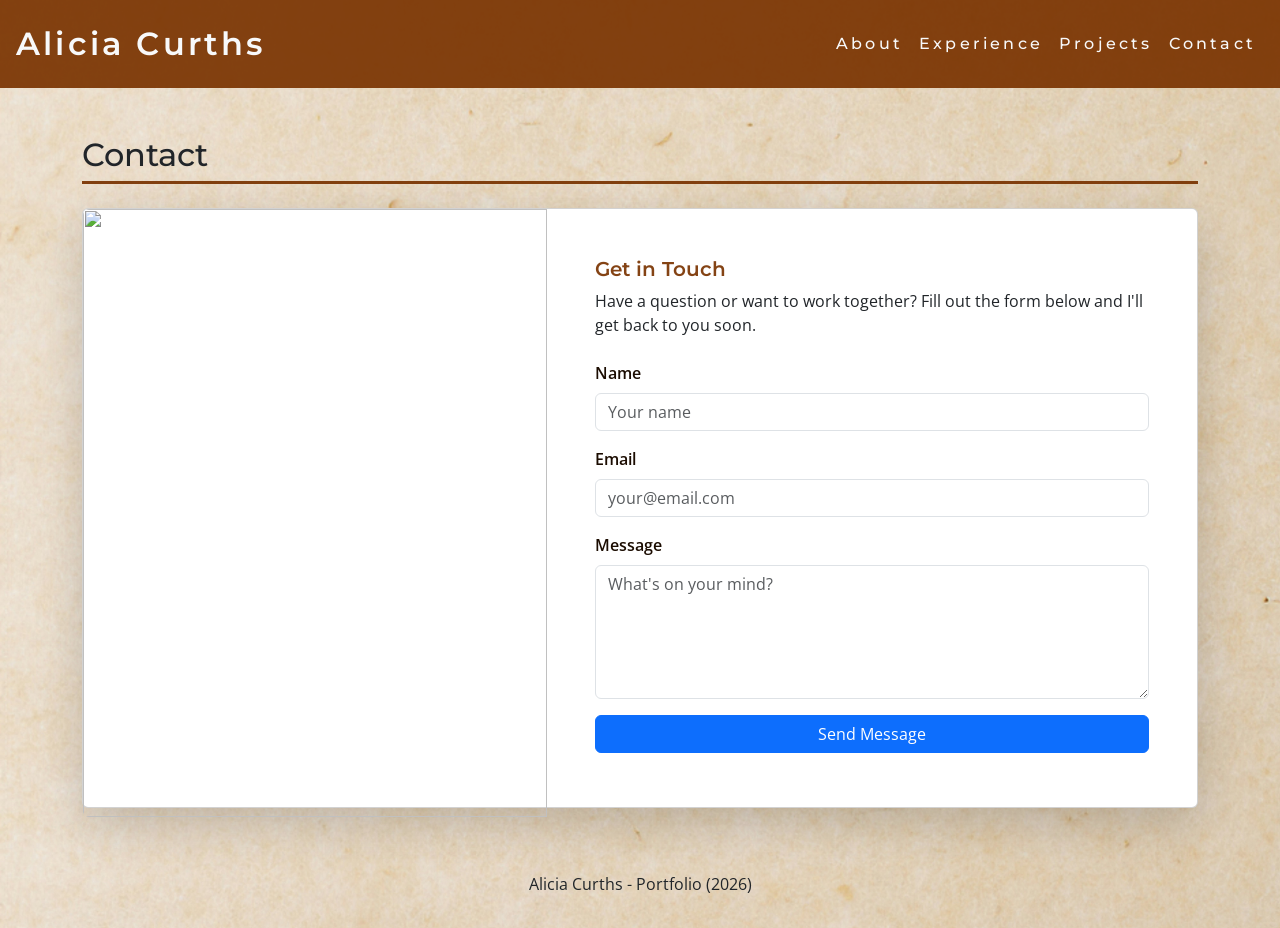
==== contact.html @ c38c43d1 "feat: add contact page with images and styling" ====
<html lang="en">
  <head>
    <meta charset="UTF-8" />
    <meta name="viewport" content="width=device-width, initial-scale=1.0" />
    <title>Contact - Alicia Curths</title>
    <link
      href="https://cdn.jsdelivr.net/npm/bootstrap@5.3.3/dist/css/bootstrap.min.css"
      rel="stylesheet"
    />
    <link rel="preconnect" href="https://fonts.googleapis.com" />
    <link rel="preconnect" href="https://fonts.gstatic.com" crossorigin />
    <link
      href="https://fonts.googleapis.com/css2?family=Montserrat:wght@400;600;700&family=Open+Sans:wght@400;600&display=swap"
      rel="stylesheet"
    />
    <link rel="icon" type="image/svg+xml" href="images/favicon.svg" />
    <link rel="stylesheet" href="styles.css" />
  </head>
  <body class="bg-light">
    <header class="site-header p-3 d-flex">
      <nav class="navbar navbar-expand-md w-100">
        <h1 class="text-light fs-2 fw-semibold m-0">Alicia Curths</h1>
        <button
          class="navbar-toggler"
          type="button"
          data-bs-toggle="collapse"
          data-bs-target="#navMenu"
          aria-controls="navMenu"
          aria-expanded="false"
          aria-label="Toggle navigation"
        >
          <span class="navbar-toggler-icon"></span>
        </button>
        <div class="collapse navbar-collapse" id="navMenu">
          <ul class="navbar-nav ms-auto">
            <li class="nav-item">
              <a class="nav-link text-light fw-medium" href="index.html#about"
                >About</a
              >
            </li>
            <li class="nav-item">
              <a
                class="nav-link text-light fw-medium"
                href="index.html#experience"
                >Experience</a
              >
            </li>
            <li class="nav-item">
              <a
                class="nav-link text-light fw-medium"
                href="index.html#projects"
                >Projects</a
              >
            </li>
            <li class="nav-item">
              <a
                class="nav-link text-light fw-medium active"
                aria-current="page"
                href="contact.html"
                >Contact</a
              >
            </li>
          </ul>
        </div>
      </nav>
    </header>

    <main class="container py-4">
      <section id="contact" class="py-4">
        <h2 class="section-title">Contact</h2>
        <div class="card shadow-lg contact-page-card">
          <div class="row g-0">
            <div class="col-md-5">
              <img
                src="images/contact2.jpg"
                alt=""
                class="contact-page-img rounded-start"
              />
            </div>
            <div class="col-md-7 p-4 p-md-5">
              <h3 class="contact-heading mb-2">Get in Touch</h3>
              <p class="mb-4">
                Have a question or want to work together? Fill out the form
                below and I'll get back to you soon.
              </p>
              <form class="contact-form">
                <div class="mb-3">
                  <label for="name" class="form-label">Name</label>
                  <input
                    type="text"
                    class="form-control"
                    id="name"
                    placeholder="Your name"
                    required
                  />
                </div>
                <div class="mb-3">
                  <label for="email" class="form-label">Email</label>
                  <input
                    type="email"
                    class="form-control"
                    id="email"
                    placeholder="your@email.com"
                    required
                  />
                </div>
                <div class="mb-3">
                  <label for="message" class="form-label">Message</label>
                  <textarea
                    class="form-control"
                    id="message"
                    rows="5"
                    placeholder="What's on your mind?"
                    required
                  ></textarea>
                </div>
                <button type="submit" class="btn btn-primary w-100">
                  Send Message
                </button>
              </form>
            </div>
          </div>
        </div>
      </section>
    </main>

    <footer class="footer container py-3 text-center">
      <p>Alicia Curths - Portfolio (2026)</p>
    </footer>
    <button
      class="back-to-top"
      id="back-to-top"
      aria-label="Back to top"
      title="Back to top"
    >
      ↑
    </button>
    <script src="https://cdn.jsdelivr.net/npm/bootstrap@5.3.3/dist/js/bootstrap.bundle.min.js"></script>
    <script src="scripts.js"></script>
  </body>
</html>
---- styles.css ----
:root {
  --brand: #7a3300eb;
  --brand-dark: #5a2500;
  --brand-light: #fff4ee;
  --brand-pale: #ffd9b3;
  --brand-background: #fff4eeb6;
  --brand-ink: #1b0c01;
  --brand-focus-ring: #7a320033;
  --heading-font: "Montserrat", sans-serif;
  --body-font: "Open Sans", sans-serif;
}

body {
  font-family: var(--body-font);
  background-image: url("images/bg.jpg");
  background-size: cover; /* fill entire viewport */
  background-position: center;
  background-attachment: fixed; /* stay put during scroll */
  background-repeat: no-repeat;
}

.site-header {
  font-family: var(--heading-font);
  color: var(--brand-light);
  background-color: var(--brand);
  letter-spacing: 0.2em;
}

.site-header .nav-link:hover,
.site-header .nav-link:focus {
  color: var(--brand-pale) !important;
}

.site-header .navbar-toggler-icon {
  filter: invert(1);
}

@media (max-width: 767.98px) {
  .site-header .navbar-collapse .navbar-nav {
    gap: 0 !important;
    align-items: flex-end;
    padding: 0.5rem 0;
  }
}

.section-title {
  font-family: var(--heading-font);
  border-bottom: 3px solid var(--brand);
  padding-bottom: 0.4rem;
  margin-bottom: 1.5rem;
}

#experience h3 {
  font-size: 0.8rem;
  font-weight: 700;
  text-transform: uppercase;
  letter-spacing: 0.08em;
  color: var(--brand);
  margin-bottom: 0.75rem;
}

/* Accordion*/
#workHistoryAccordion .accordion-button {
  font-weight: 400;
  color: var(--brand-ink);
}

#workHistoryAccordion .accordion-button:hover {
  background-color: var(--brand-light);
}

#workHistoryAccordion .accordion-button:not(.collapsed) {
  color: var(--brand);
  background-color: var(--brand-light);
  box-shadow: none;
}

#workHistoryAccordion .accordion-button:focus {
  box-shadow: 0 0 0 0.2rem var(--brand-focus-ring);
}

#workHistoryAccordion .accordion-button:not(.collapsed)::after {
  filter: invert(22%) sepia(80%) saturate(800%) hue-rotate(8deg)
    brightness(0.75);
}

#workHistoryAccordion .accordion-body ul {
  margin-bottom: 0;
  padding-left: 1.25rem;
}

#workHistoryAccordion .accordion-body li + li {
  margin-top: 0.4rem;
}

/* Back to top button */
#back-to-top {
  position: fixed;
  bottom: 2rem;
  right: 2rem;
  width: 2.75rem;
  height: 2.75rem;
  border: none;
  border-radius: 50%;
  background-color: var(--brand);
  color: #fff;
  font-size: 1.5rem;
  display: flex;
  align-items: center;
  justify-content: center;
  padding-bottom: 8px; /* visually center the arrow */
  cursor: pointer;
  opacity: 0;
  pointer-events: none;
  transition:
    opacity 0.25s ease,
    background-color 0.2s ease;
  z-index: 1000;
}

#back-to-top.visible {
  opacity: 1;
  pointer-events: auto;
}

#back-to-top:hover {
  background-color: var(--brand-dark);
}

/* Project cards */
#projects .card {
  display: flex;
  flex-direction: column;
}

#projects .card h3 {
  font-family: var(--heading-font);
  font-size: 1.25rem;
  font-weight: 600;
}

#projects .card .btn {
  align-self: center;
  padding: 0.5rem;
  font-size: 0.875rem;
}

/* Carousel controls */
#sentimentCarousel .carousel-control-prev,
#sentimentCarousel .carousel-control-next {
  opacity: 1;
  filter: invert(1);
}

/* Contact page */
.contact-page-card .contact-page-img {
  width: 100%;
  height: 100%;
  min-height: 300px;
  object-fit: cover;
}

.contact-form .form-label {
  font-weight: 600;
  color: var(--brand-ink);
}

.contact-form .form-control:focus {
  border-color: var(--brand);
  box-shadow: 0 0 0 0.2rem var(--brand-focus-ring);
}

@media (max-width: 767.98px) {
  .contact-page-card .contact-page-img {
    height: 220px;
    min-height: 0;
    /* Keep top corners rounded on mobile for better aesthetics */
    border-radius: var(--bs-border-radius) var(--bs-border-radius) 0 0 !important;
  }
}

@media (min-width: 992px) {
  .contact-page-card {
    height: 600px;
  }
  .contact-page-card > .row {
    height: 100%;
  }
}

/* Contact section (index.html) */
.contact-card .contact-img {
  width: 100%;
  height: 100%;
  min-height: 260px;
  object-fit: cover; /* Fill card without distortion */
}

.contact-heading {
  font-family: var(--heading-font);
  font-size: 1.25rem;
  font-weight: 600;
  color: var(--brand);
}

@media (max-width: 767.98px) {
  .contact-card .contact-img {
    height: 220px;
    min-height: 0;
    /* Keep top corners rounded on mobile for better aesthetics */
    border-radius: var(--bs-border-radius) var(--bs-border-radius) 0 0 !important;
  }
}
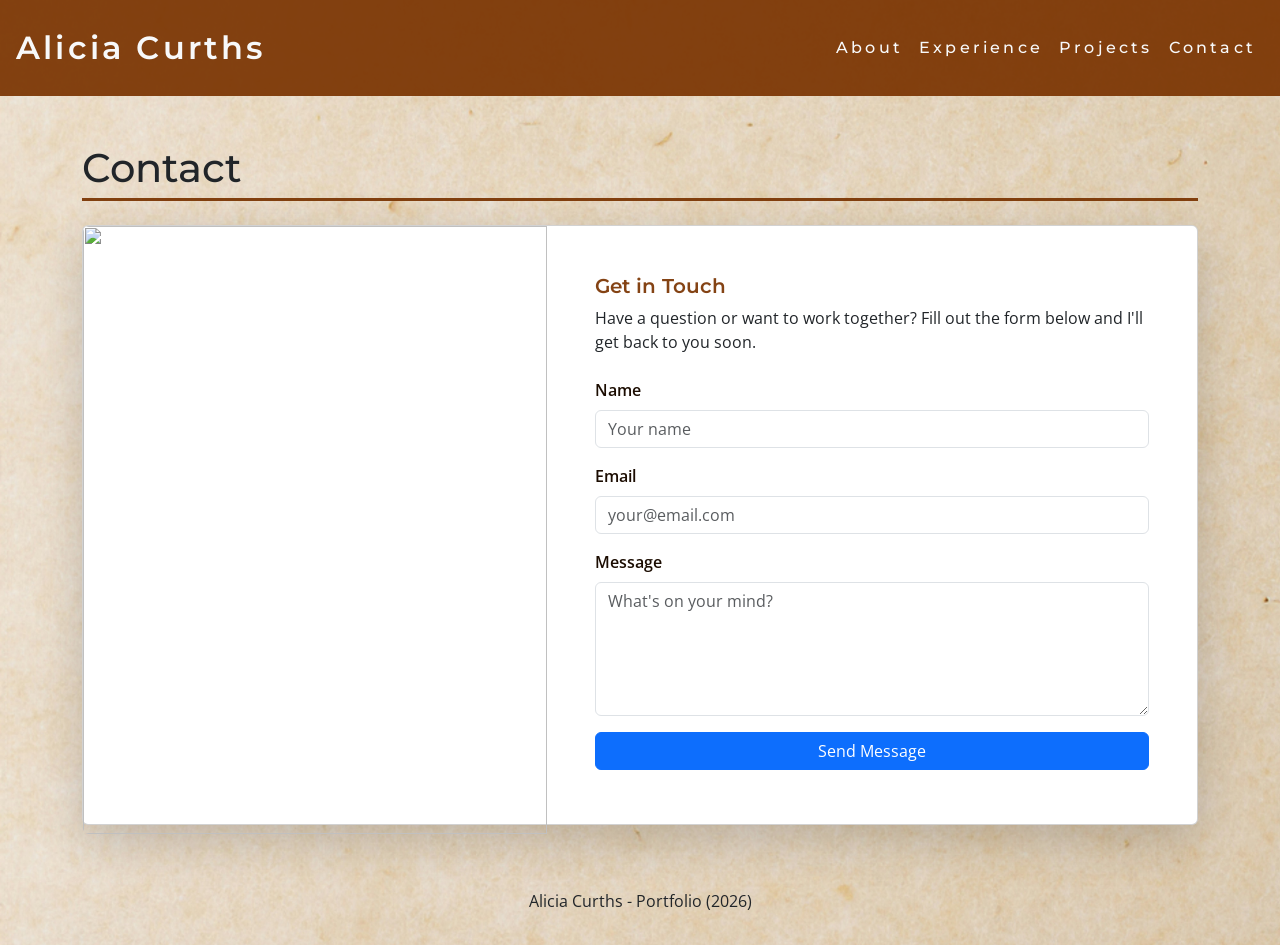
==== commit 6e44c5b7: "fix: change name heading to nav link on contact page and correct heading hierarchy to match" ====
--- a/contact.html
+++ b/contact.html
@@ -19,7 +19,11 @@
   <body class="bg-light">
     <header class="site-header p-3 d-flex">
       <nav class="navbar navbar-expand-md w-100">
-        <h1 class="text-light fs-2 fw-semibold m-0">Alicia Curths</h1>
+        <a
+          class="text-light fs-2 fw-semibold m-0 text-decoration-none"
+          href="index.html"
+          >Alicia Curths</a
+        >
         <button
           class="navbar-toggler"
           type="button"
@@ -67,7 +71,7 @@
 
     <main class="container py-4">
       <section id="contact" class="py-4">
-        <h2 class="section-title">Contact</h2>
+        <h1 class="section-title">Contact</h1>
         <div class="card shadow-lg contact-page-card">
           <div class="row g-0">
             <div class="col-md-5">
@@ -78,7 +82,7 @@
               />
             </div>
             <div class="col-md-7 p-4 p-md-5">
-              <h3 class="contact-heading mb-2">Get in Touch</h3>
+              <h2 class="contact-heading mb-2">Get in Touch</h2>
               <p class="mb-4">
                 Have a question or want to work together? Fill out the form
                 below and I'll get back to you soon.
--- a/styles.css
+++ b/styles.css
@@ -8,6 +8,7 @@
   --brand-focus-ring: #7a320033;
   --heading-font: "Montserrat", sans-serif;
   --body-font: "Open Sans", sans-serif;
+  --console-font: "JetBrains Mono", "Courier New", monospace;
 }
 
 body {
@@ -40,6 +41,27 @@
     gap: 0 !important;
     align-items: flex-end;
     padding: 0.5rem 0;
+  }
+}
+
+/* Hero section */
+.hero {
+  min-height: 90vh;
+  opacity: 0.9;
+}
+
+.hero .text1,
+.hero .text2,
+.hero .text3,
+.hero .text4 {
+  font-family: var(--console-font);
+  min-height: 1.5em;
+}
+
+@media (max-width: 767px) {
+  .hero .text1,
+  .hero .text3 {
+    font-size: 1rem;
   }
 }
 
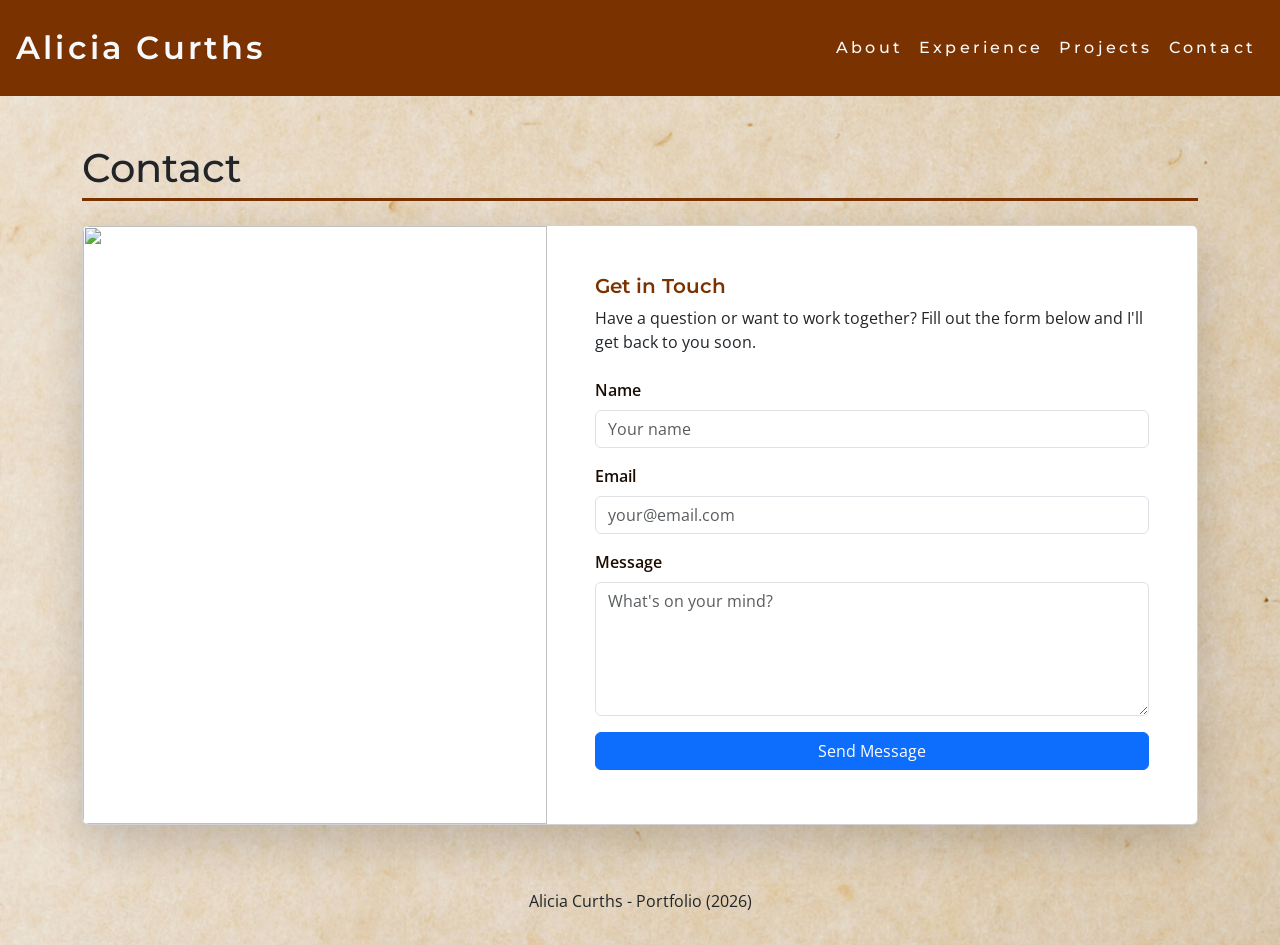
==== commit 83c304e3: "fix: cleanup minor html/css issues across index and contact pages" ====
--- a/contact.html
+++ b/contact.html
@@ -1,3 +1,4 @@
+<!DOCTYPE html>
 <html lang="en">
   <head>
     <meta charset="UTF-8" />
@@ -17,7 +18,7 @@
     <link rel="stylesheet" href="styles.css" />
   </head>
   <body class="bg-light">
-    <header class="site-header p-3 d-flex">
+    <header class="site-header container-fluid p-3 d-flex">
       <nav class="navbar navbar-expand-md w-100">
         <a
           class="text-light fs-2 fw-semibold m-0 text-decoration-none"
@@ -94,6 +95,7 @@
                     type="text"
                     class="form-control"
                     id="name"
+                    name="name"
                     placeholder="Your name"
                     required
                   />
@@ -104,6 +106,7 @@
                     type="email"
                     class="form-control"
                     id="email"
+                    name="email"
                     placeholder="your@email.com"
                     required
                   />
@@ -113,6 +116,7 @@
                   <textarea
                     class="form-control"
                     id="message"
+                    name="message"
                     rows="5"
                     placeholder="What's on your mind?"
                     required
@@ -128,7 +132,7 @@
       </section>
     </main>
 
-    <footer class="footer container py-3 text-center">
+    <footer class="footer container-fluid py-3 text-center">
       <p>Alicia Curths - Portfolio (2026)</p>
     </footer>
     <button
--- a/styles.css
+++ b/styles.css
@@ -1,9 +1,8 @@
 :root {
-  --brand: #7a3300eb;
+  --brand: #7a3200;
   --brand-dark: #5a2500;
   --brand-light: #fff4ee;
   --brand-pale: #ffd9b3;
-  --brand-background: #fff4eeb6;
   --brand-ink: #1b0c01;
   --brand-focus-ring: #7a320033;
   --heading-font: "Montserrat", sans-serif;
@@ -58,7 +57,7 @@
   min-height: 1.5em;
 }
 
-@media (max-width: 767px) {
+@media (max-width: 767.98px) {
   .hero .text1,
   .hero .text3 {
     font-size: 1rem;
@@ -116,7 +115,7 @@
 }
 
 /* Back to top button */
-#back-to-top {
+.back-to-top {
   position: fixed;
   bottom: 2rem;
   right: 2rem;
@@ -140,21 +139,16 @@
   z-index: 1000;
 }
 
-#back-to-top.visible {
+.back-to-top.visible {
   opacity: 1;
   pointer-events: auto;
 }
 
-#back-to-top:hover {
+.back-to-top:hover {
   background-color: var(--brand-dark);
 }
 
 /* Project cards */
-#projects .card {
-  display: flex;
-  flex-direction: column;
-}
-
 #projects .card h3 {
   font-family: var(--heading-font);
   font-size: 1.25rem;
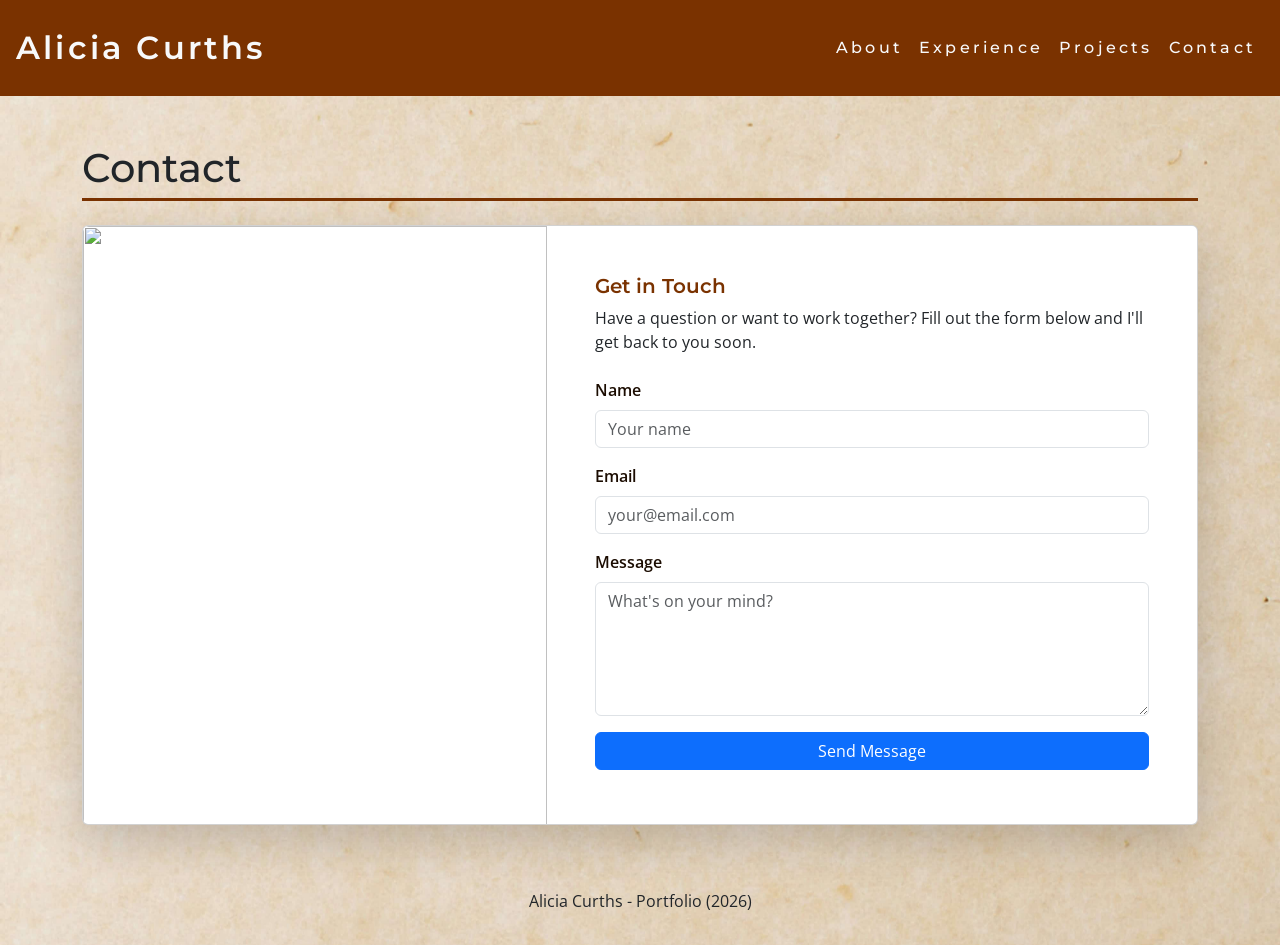
==== commit da2ee921: "fix: optimize images and add explicit dimensions to enhance performance" ====
--- a/contact.html
+++ b/contact.html
@@ -1,4 +1,4 @@
-<!DOCTYPE html>
+<!doctype html>
 <html lang="en">
   <head>
     <meta charset="UTF-8" />
@@ -78,6 +78,8 @@
             <div class="col-md-5">
               <img
                 src="images/contact2.jpg"
+                width="1000"
+                height="1500"
                 alt=""
                 class="contact-page-img rounded-start"
               />
--- a/styles.css
+++ b/styles.css
@@ -80,7 +80,7 @@
   margin-bottom: 0.75rem;
 }
 
-/* Accordion*/
+/* Accordion */
 #workHistoryAccordion .accordion-button {
   font-weight: 400;
   color: var(--brand-ink);
@@ -129,7 +129,7 @@
   display: flex;
   align-items: center;
   justify-content: center;
-  padding-bottom: 8px; /* visually center the arrow */
+  padding-bottom: 0.5rem; /* visually center the arrow */
   cursor: pointer;
   opacity: 0;
   pointer-events: none;
@@ -162,13 +162,24 @@
 }
 
 /* Carousel controls */
+#sentimentCarousel .carousel-item img {
+  height: auto;
+}
+
 #sentimentCarousel .carousel-control-prev,
 #sentimentCarousel .carousel-control-next {
-  opacity: 1;
   filter: invert(1);
 }
 
+#sentimentCarousel .carousel-indicators button {
+  filter: invert(1);
+}
+
 /* Contact page */
+.contact-page-card {
+  overflow: hidden;
+}
+
 .contact-page-card .contact-page-img {
   width: 100%;
   height: 100%;
